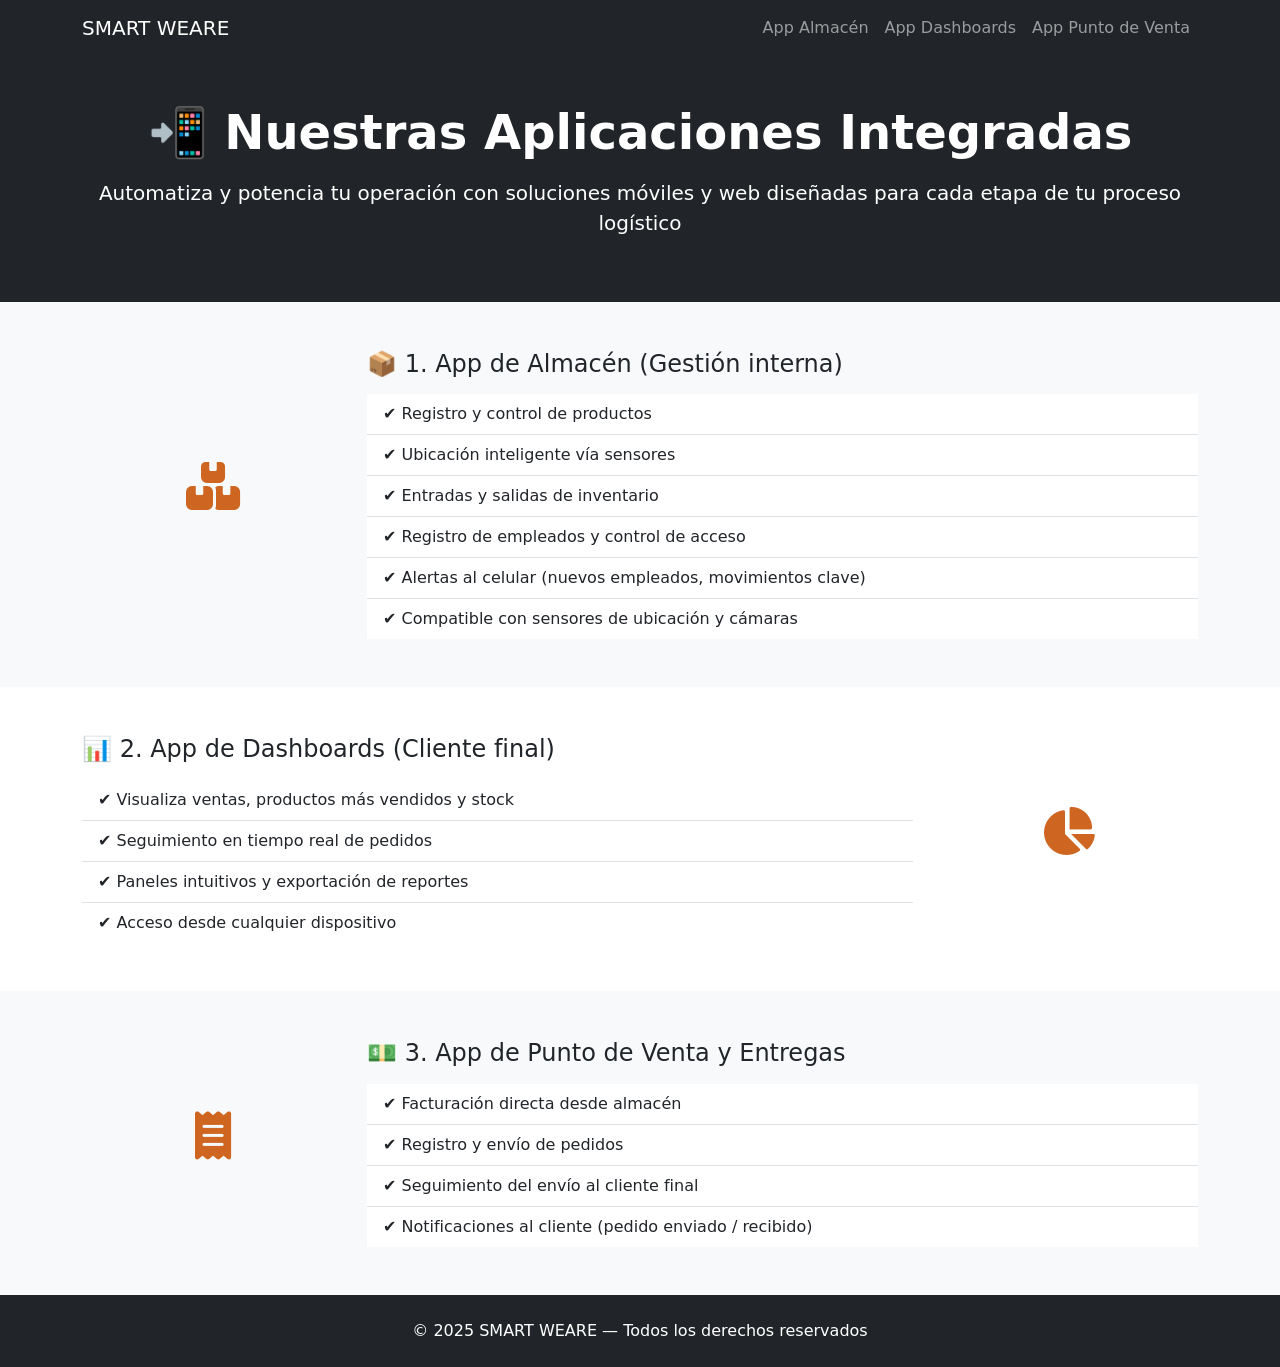
==== aplicaciones.html @ bf7b9017 "Add files via upload" ====
<!DOCTYPE html>
<html lang="es">
  <head>
    <meta charset="UTF-8" />
    <meta name="viewport" content="width=device-width, initial-scale=1.0" />
    <title>Aplicaciones Integradas - SMART WEARE</title>
    <link
      href="https://cdn.jsdelivr.net/npm/bootstrap@5.3.3/dist/css/bootstrap.min.css"
      rel="stylesheet"
    />
    <link
      href="https://cdnjs.cloudflare.com/ajax/libs/font-awesome/6.4.0/css/all.min.css"
      rel="stylesheet"
    />
    <style>
      .section-icon {
        font-size: 3rem;
        color: #ce6621;
      }
      .bg-section {
        background-color: #f8f9fa;
      }
    </style>
  </head>
  <body>
    <!-- Navbar -->
    <nav class="navbar navbar-expand-lg navbar-dark bg-dark fixed-top">
      <div class="container">
        <a class="navbar-brand" href="#">SMART WEARE</a>
        <button
          class="navbar-toggler"
          type="button"
          data-bs-toggle="collapse"
          data-bs-target="#navApps"
        >
          <span class="navbar-toggler-icon"></span>
        </button>
        <div class="collapse navbar-collapse" id="navApps">
          <ul class="navbar-nav ms-auto">
            <li class="nav-item">
              <a class="nav-link" href="#almacen">App Almacén</a>
            </li>
            <li class="nav-item">
              <a class="nav-link" href="#dashboards">App Dashboards</a>
            </li>
            <li class="nav-item">
              <a class="nav-link" href="#ventas">App Punto de Venta</a>
            </li>
          </ul>
        </div>
      </div>
    </nav>

    <!-- Header -->
    <header
      class="py-5 bg-dark text-white text-center"
      style="margin-top: 56px"
    >
      <div class="container">
        <h1 class="display-5 fw-bold">📲 Nuestras Aplicaciones Integradas</h1>
        <p class="lead mt-3">
          Automatiza y potencia tu operación con soluciones móviles y web
          diseñadas para cada etapa de tu proceso logístico
        </p>
      </div>
    </header>

    <!-- App de Almacén -->
    <section id="almacen" class="py-5 bg-section">
      <div class="container">
        <div class="row align-items-center">
          <div class="col-md-3 text-center mb-3">
            <i class="fas fa-boxes section-icon"></i>
          </div>
          <div class="col-md-9">
            <h2 class="h4">📦 1. App de Almacén (Gestión interna)</h2>
            <ul class="list-group list-group-flush mt-3">
              <li class="list-group-item">✔ Registro y control de productos</li>
              <li class="list-group-item">
                ✔ Ubicación inteligente vía sensores
              </li>
              <li class="list-group-item">
                ✔ Entradas y salidas de inventario
              </li>
              <li class="list-group-item">
                ✔ Registro de empleados y control de acceso
              </li>
              <li class="list-group-item">
                ✔ Alertas al celular (nuevos empleados, movimientos clave)
              </li>
              <li class="list-group-item">
                ✔ Compatible con sensores de ubicación y cámaras
              </li>
            </ul>
          </div>
        </div>
      </div>
    </section>

    <!-- App de Dashboards -->
    <section id="dashboards" class="py-5">
      <div class="container">
        <div class="row align-items-center flex-md-row-reverse">
          <div class="col-md-3 text-center mb-3">
            <i class="fas fa-chart-pie section-icon"></i>
          </div>
          <div class="col-md-9">
            <h2 class="h4">📊 2. App de Dashboards (Cliente final)</h2>
            <ul class="list-group list-group-flush mt-3">
              <li class="list-group-item">
                ✔ Visualiza ventas, productos más vendidos y stock
              </li>
              <li class="list-group-item">
                ✔ Seguimiento en tiempo real de pedidos
              </li>
              <li class="list-group-item">
                ✔ Paneles intuitivos y exportación de reportes
              </li>
              <li class="list-group-item">
                ✔ Acceso desde cualquier dispositivo
              </li>
            </ul>
          </div>
        </div>
      </div>
    </section>

    <!-- App Punto de Venta -->
    <section id="ventas" class="py-5 bg-section">
      <div class="container">
        <div class="row align-items-center">
          <div class="col-md-3 text-center mb-3">
            <i class="fas fa-receipt section-icon"></i>
          </div>
          <div class="col-md-9">
            <h2 class="h4">💵 3. App de Punto de Venta y Entregas</h2>
            <ul class="list-group list-group-flush mt-3">
              <li class="list-group-item">
                ✔ Facturación directa desde almacén
              </li>
              <li class="list-group-item">✔ Registro y envío de pedidos</li>
              <li class="list-group-item">
                ✔ Seguimiento del envío al cliente final
              </li>
              <li class="list-group-item">
                ✔ Notificaciones al cliente (pedido enviado / recibido)
              </li>
            </ul>
          </div>
        </div>
      </div>
    </section>

    <!-- Footer -->
    <footer class="bg-dark text-white text-center py-4">
      <div class="container">
        <p class="mb-0">© 2025 SMART WEARE — Todos los derechos reservados</p>
      </div>
    </footer>

    <script src="https://cdn.jsdelivr.net/npm/bootstrap@5.3.3/dist/js/bootstrap.bundle.min.js"></script>
  </body>
</html>
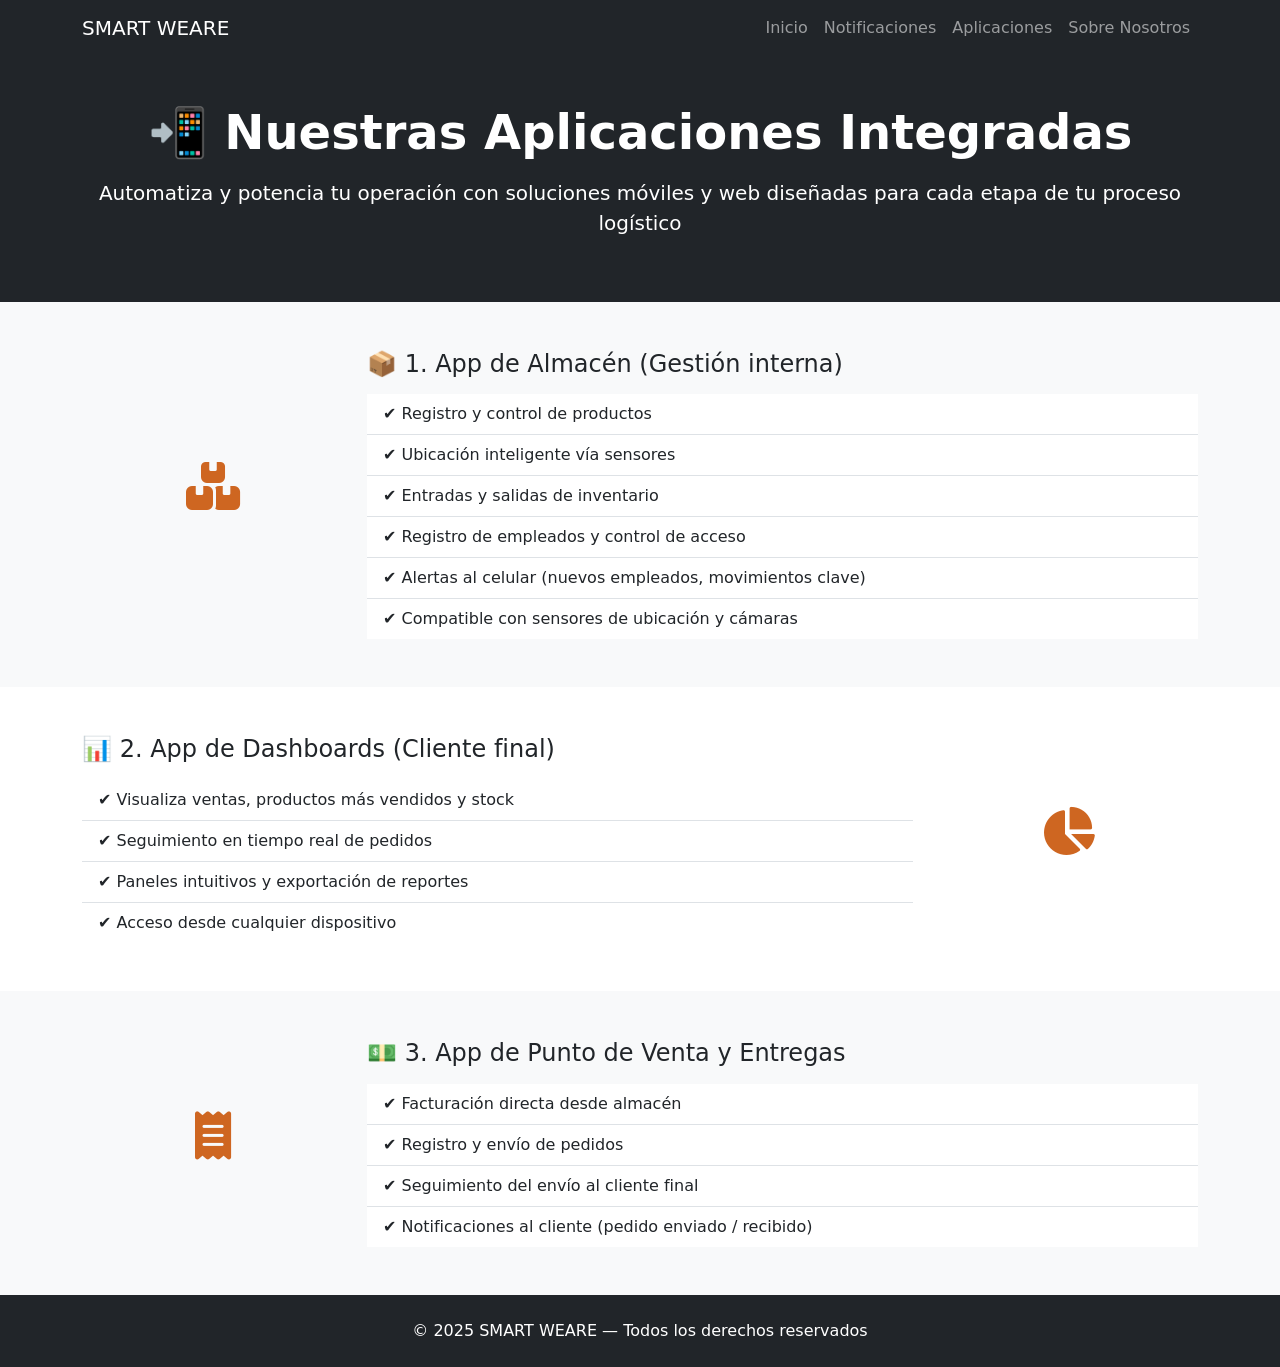
==== commit ffb60d76: "Add files via upload" ====
--- a/aplicaciones.html
+++ b/aplicaciones.html
@@ -23,7 +23,6 @@
     </style>
   </head>
   <body>
-    <!-- Navbar -->
     <nav class="navbar navbar-expand-lg navbar-dark bg-dark fixed-top">
       <div class="container">
         <a class="navbar-brand" href="#">SMART WEARE</a>
@@ -31,20 +30,23 @@
           class="navbar-toggler"
           type="button"
           data-bs-toggle="collapse"
-          data-bs-target="#navApps"
+          data-bs-target="#navContent"
         >
           <span class="navbar-toggler-icon"></span>
         </button>
-        <div class="collapse navbar-collapse" id="navApps">
+        <div class="collapse navbar-collapse" id="navContent">
           <ul class="navbar-nav ms-auto">
             <li class="nav-item">
-              <a class="nav-link" href="#almacen">App Almacén</a>
+              <a class="nav-link" href="index.html">Inicio</a>
             </li>
             <li class="nav-item">
-              <a class="nav-link" href="#dashboards">App Dashboards</a>
+              <a class="nav-link" href="notificaciones.html">Notificaciones</a>
             </li>
             <li class="nav-item">
-              <a class="nav-link" href="#ventas">App Punto de Venta</a>
+              <a class="nav-link" href="aplicaciones.html">Aplicaciones</a>
+            </li>
+            <li class="nav-item">
+              <a class="nav-link" href="nosotros.html">Sobre Nosotros</a>
             </li>
           </ul>
         </div>
